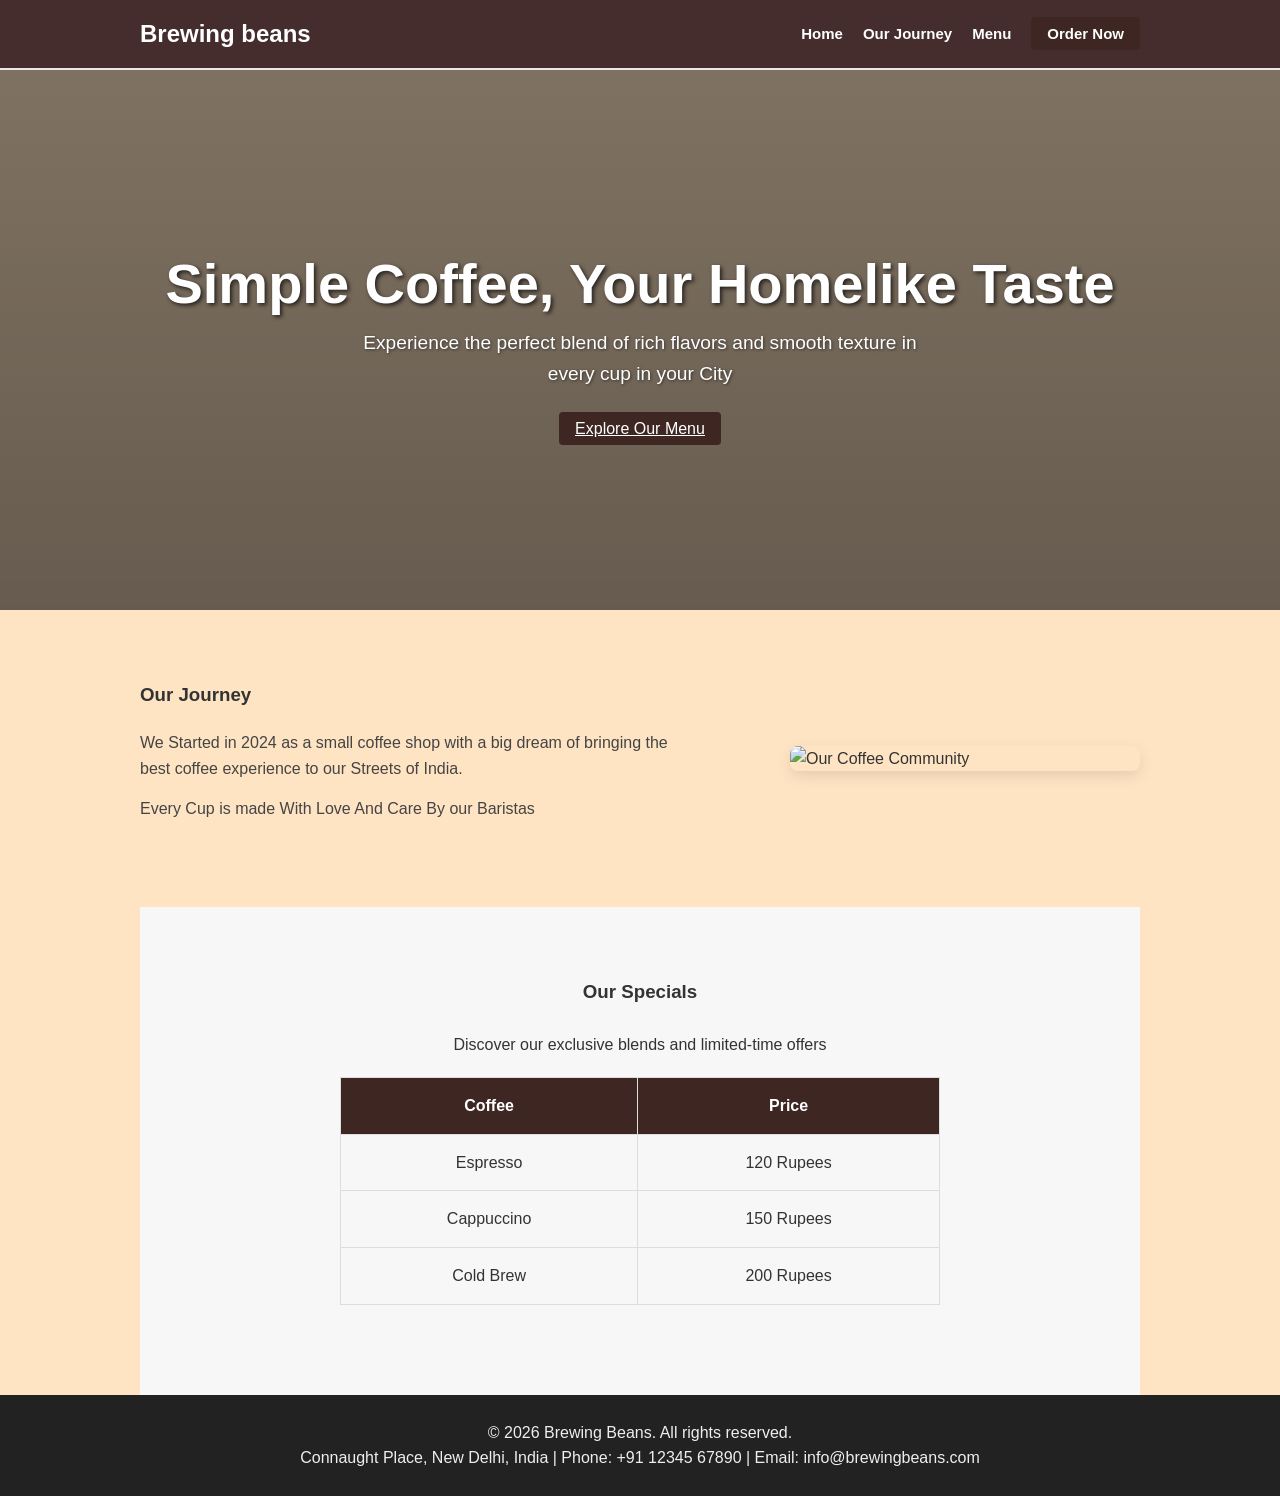
==== index.html @ 0ee6c2fa "Add index.html for Vercel static root" ====
<!DOCTYPE html>
<html lang="en">
<head>
    <meta charset="UTF-8">
    <meta name="viewport" content="width=device-width, initial-scale=1.0">
    <title>Brewing Beans-Taste of your coffee</title>
    <link rel="stylesheet" href="styles2.css">
</head>
<body>
    <nav class="navbar">
        <div class="container nav-content">
            <h2 class ="logo">Brewing beans</h2>
            <ul class ="nav-links">
                <li><a href="#home">Home</a></li>
                <li><a href="#about">Our Journey</a></li>
                <li><a href="#menu">Menu</a></li>
                <li><a href="#contact" class ="btn-cta">Order Now</a></li>
            </ul>
        </div>
    </nav>
    <header id="home" class ="hero-section section">
        <div class ="container hero-content">
            <h1>Simple Coffee, Your Homelike Taste</h1>
            <p>Experience the perfect blend of rich flavors and smooth texture in every cup in your City</p>
            <br>
            <a href="#menu" class="btn-cta">Explore Our Menu</a>

        </div>
    </header>
    <main class ="container">
        <section id ="about" class ="about-flex">
            <div class="about-text">
                <h3>Our Journey</h3>
                <p>We Started in 2024 as a small coffee shop with a big dream of bringing the best coffee experience to our Streets of India.</p>
                <p>Every Cup is made With Love And Care By our Baristas</p>
            </div>
            <img src="https://images.unsplash.com/photo-1509042239860-f550ce710b93?w=500" alt="Our Coffee Community">
        </section>
        <section id="menu" class="menu-section">
            <h3>Our Specials</h3>
            <p>Discover our exclusive blends and limited-time offers</p>
            <table class="coffee-table">
                <tr>
                    <th>Coffee</th>
                    <th>Price</th>
                </tr>
                <tr>
                    <td>Espresso</td>
                    <td>120 Rupees</td>
                </tr>
                <tr>
                    <td>Cappuccino</td>
                    <td>150 Rupees</td>
                </tr>
                <tr>
                    <td>Cold Brew</td>
                    <td>200 Rupees</td>
                </tr>
            </table>
        </section>
    </main>
    <footer class="main-footer">
        <div class="container">
            <p>&copy; 2026 Brewing Beans. All rights reserved.</p>
            <p>Connaught Place, New Delhi, India | Phone: +91 12345 67890 | Email: info@brewingbeans.com</p>
        </div>
    </footer>
</body>
</html>
---- styles2.css ----
*{
    margin: 0;
    padding:0;
    box-sizing: border-box;
}
body{
    font-family: Arial, Helvetica, sans-serif;
    background-color :bisque;
    color:#333;
    line-height: 1.6;
}

/* ensure content isn't hidden under the fixed navbar */
body { padding-top: 70px; }
.container{
    width: 90%;
    max-width: 1000px;
    margin: 0 auto;

}
.navbar{
    background-color: #452d2d;
    padding: 15px 0;
    border-bottom: 2px solid #eaeaea;
    position: fixed;
    top:0;
    width: 100%;
    z-index: 1000;
}
.navbar .container, .navbar .nav-content{
    display: flex;
    justify-content: space-between;
    align-items: center;
}
.logo{
    color: #ffffff;
}
.nav-links {
    display: flex;      
    list-style: none;    
}
.nav-links li {
    margin-left: 20px;

}
.nav-links a{
    text-decoration: none;
    color: #ffffff;
    font-weight: bold;
    font-size: 15px;
}
.nav-links a:hover {
    color: #a1887f;
}
.btn-cta{
    background-color: #3e2723;
    color: white !important;
    padding: 8px 16px;
    border-radius: 4px;
}
.hero, .hero-section{
    height: 60vh;

    background-image: linear-gradient(rgba(0,0,0,0.5), rgba(0,0,0,0.6)), url('https://images.unsplash.com/photo-1509042239860-f550ce710b93?w=1600');
    background-size: cover;
    background-position: center;
    color: white;
    display: flex;
    justify-content: center;
    align-items: center;
    text-align: center;
}
.hero-content h1 {
    font-size: 3.5rem;
    text-shadow: 2px 2px 4px rgba(0,0,0,0.7); /* basic shadows [01:47:11] */
}

.hero-content p {
    font-size: 1.2rem;
    max-width: 600px;
    margin: 0 auto;
    text-shadow: 1px 1px 3px rgba(0,0,0,0.5);
}


.btn-main {
    background-color: #d84315;
    color: white;
    padding: 12px 24px;
    text-decoration: none;
    font-weight: bold;
    border-radius: 5px;
    transition: background-color 0.2s;
}

.btn-main:hover {
    background-color: #bf360c;
}


.about-flex, .menu-section {
    padding: 70px 0;
}


.about-flex {
    display: flex;
    justify-content: space-between;
    align-items: center;
}

.about-text {
    width: 55%;
}

.about-text h3 {
    margin-bottom: 20px;
}

.about-text p {
    margin-bottom: 15px;
    color: #444;
}


.about-flex img {
    width: 35%;
    border-radius: 8px;
    box-shadow: 0 5px 15px rgba(0,0,0,0.1); /* [01:49:51] shadow practice */
}


.menu-section {
    background-color: #f7f7f7;
    text-align: center;
}

.menu-section h3 {
    margin-bottom: 25px;
}

.coffee-table {
    width: 100%;
    max-width: 600px;
    margin: 20px auto;
    border-collapse: collapse; 
    border: 1px solid #ddd;
}

.coffee-table th, .coffee-table td {
    padding: 15px;
    border: 1px solid #ddd;
}


.coffee-table th {
    background-color: #3e2723;
    color: white;
}


.coffee-table tbody tr:hover {
    background-color: #fef8f0;
}


.main-footer {
    padding: 25px;
    text-align: center;
    background-color: #222;
    color: #eee;
}


@media (max-width: 768px) {
    .navbar .container {
        flex-direction: column; /* stacks the links vertically */
    }
    .nav-links {
        margin-top: 10px;
    }
    .about-flex {
        flex-direction: column;
        text-align: center;
    }
    .about-text, .about-flex img {
        width: 100%;
        padding: 0;
    }
    .about-flex img {
        margin-top: 30px;
    }
}
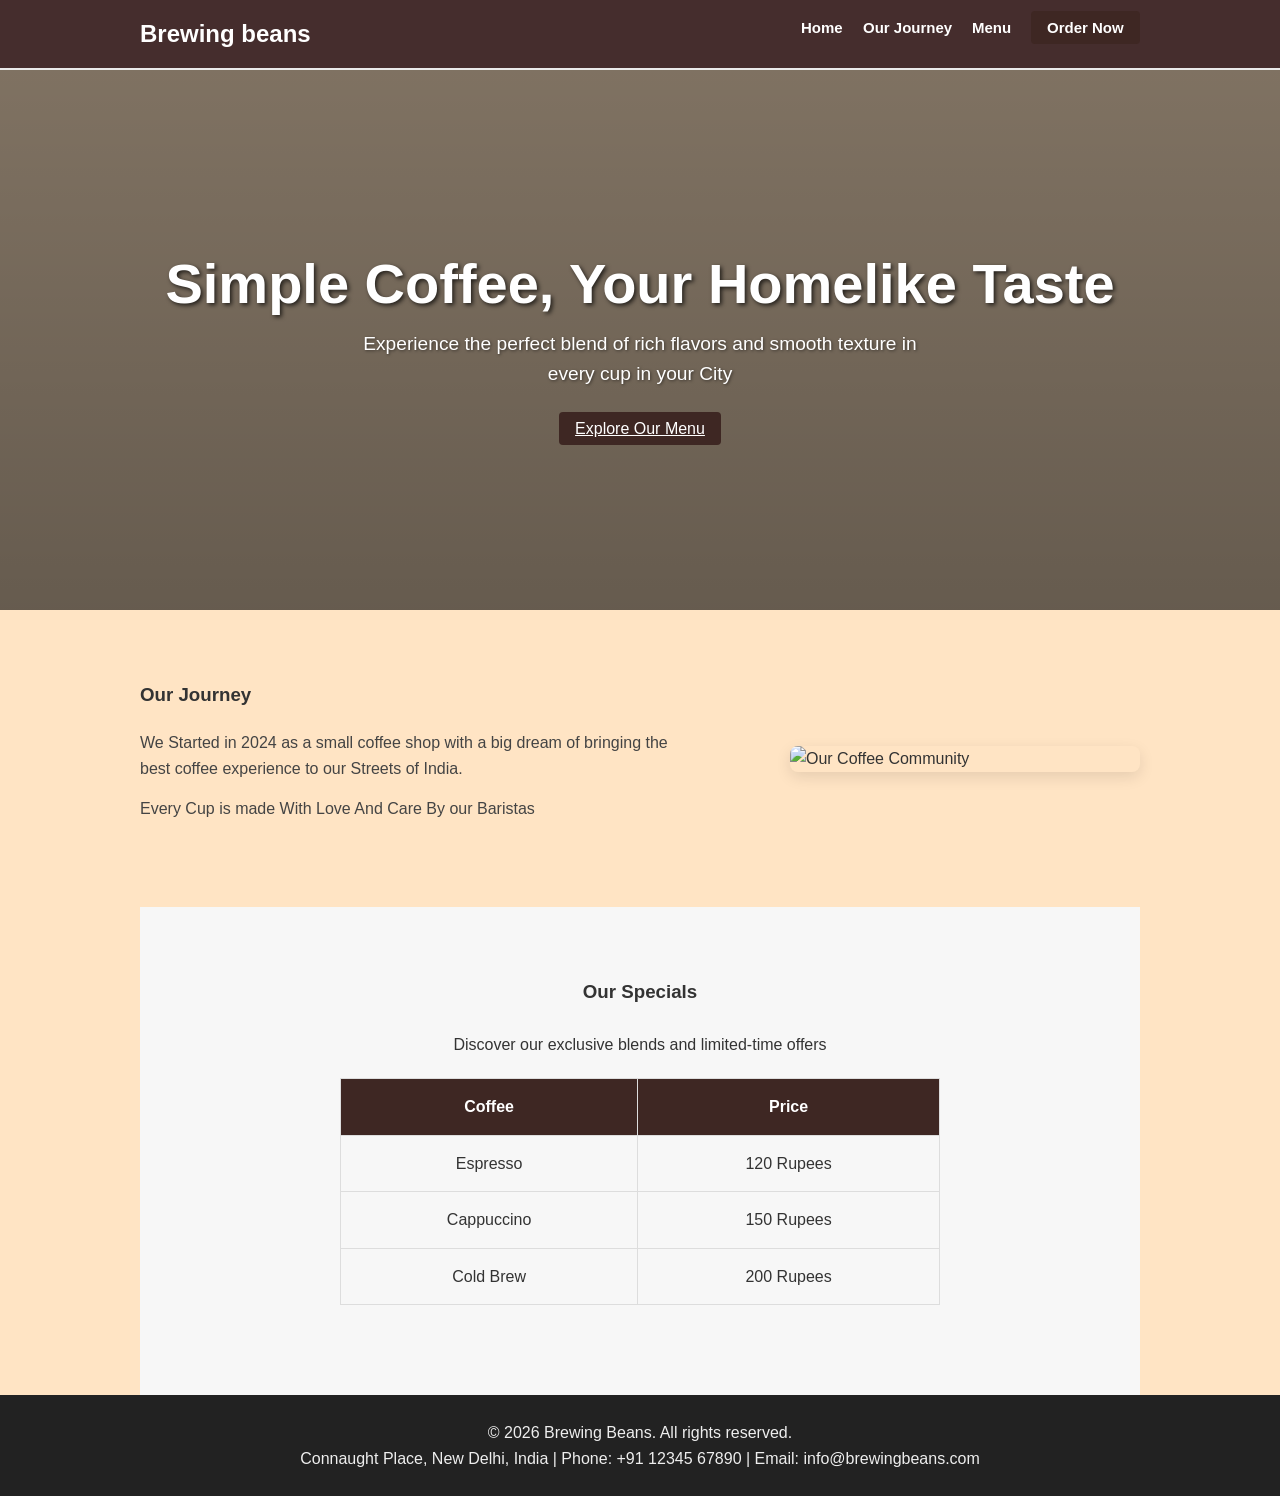
==== commit f85d7cff: "Added content pages and transtions" ====
--- a/index.html
+++ b/index.html
@@ -11,10 +11,10 @@
         <div class="container nav-content">
             <h2 class ="logo">Brewing beans</h2>
             <ul class ="nav-links">
-                <li><a href="#home">Home</a></li>
-                <li><a href="#about">Our Journey</a></li>
-                <li><a href="#menu">Menu</a></li>
-                <li><a href="#contact" class ="btn-cta">Order Now</a></li>
+                <li><a href="index.html">Home</a></li>
+                <li><a href="about.html">Our Journey</a></li>
+                <li><a href="menu.html">Menu</a></li>
+                <li><a href="contact.html" class ="btn-cta">Order Now</a></li>
             </ul>
         </div>
     </nav>
@@ -65,5 +65,7 @@
             <p>Connaught Place, New Delhi, India | Phone: +91 12345 67890 | Email: info@brewingbeans.com</p>
         </div>
     </footer>
+</footer>
+    <script src="script.js"></script>
 </body>
 </html>
--- a/styles2.css
+++ b/styles2.css
@@ -190,4 +190,66 @@
     .about-flex img {
         margin-top: 30px;
     }
+}
+
+/* Animation helpers */
+.reveal {
+    opacity: 0;
+    transform: translateY(12px);
+    transition: opacity 520ms ease, transform 520ms cubic-bezier(.2,.9,.3,1);
+    will-change: opacity, transform;
+}
+.reveal.active {
+    opacity: 1;
+    transform: none;
+}
+
+/* Staggered nav/link reveal tweaks */
+.nav-links li.reveal {
+    transform: translateY(-6px);
+}
+
+/* Button ripple */
+.btn-cta {
+    position: relative;
+    overflow: hidden;
+}
+.btn-cta .ripple {
+    position: absolute;
+    border-radius: 50%;
+    transform: scale(0);
+    background: rgba(255,255,255,0.35);
+    animation: ripple 600ms ease-out;
+    pointer-events: none;
+}
+@keyframes ripple {
+    to { transform: scale(4); opacity: 0; }
+}
+
+/* Subtle elevated hover for CTAs */
+.btn-cta:hover {
+    transform: translateY(-3px);
+    transition: transform 180ms ease;
+}
+
+/* Page transition */
+body.page-enter {
+    opacity: 0;
+    transform: translateY(6px);
+    transition: opacity 360ms ease, transform 360ms cubic-bezier(.2,.9,.3,1);
+}
+body.page-enter.active {
+    opacity: 1;
+    transform: none;
+}
+
+/* Page exit (quick fade) */
+body.page-exit {
+    opacity: 1;
+    transform: none;
+}
+body.page-exit.active {
+    opacity: 0;
+    transform: translateY(6px);
+    transition: opacity 260ms ease, transform 260ms cubic-bezier(.2,.9,.3,1);
 }
